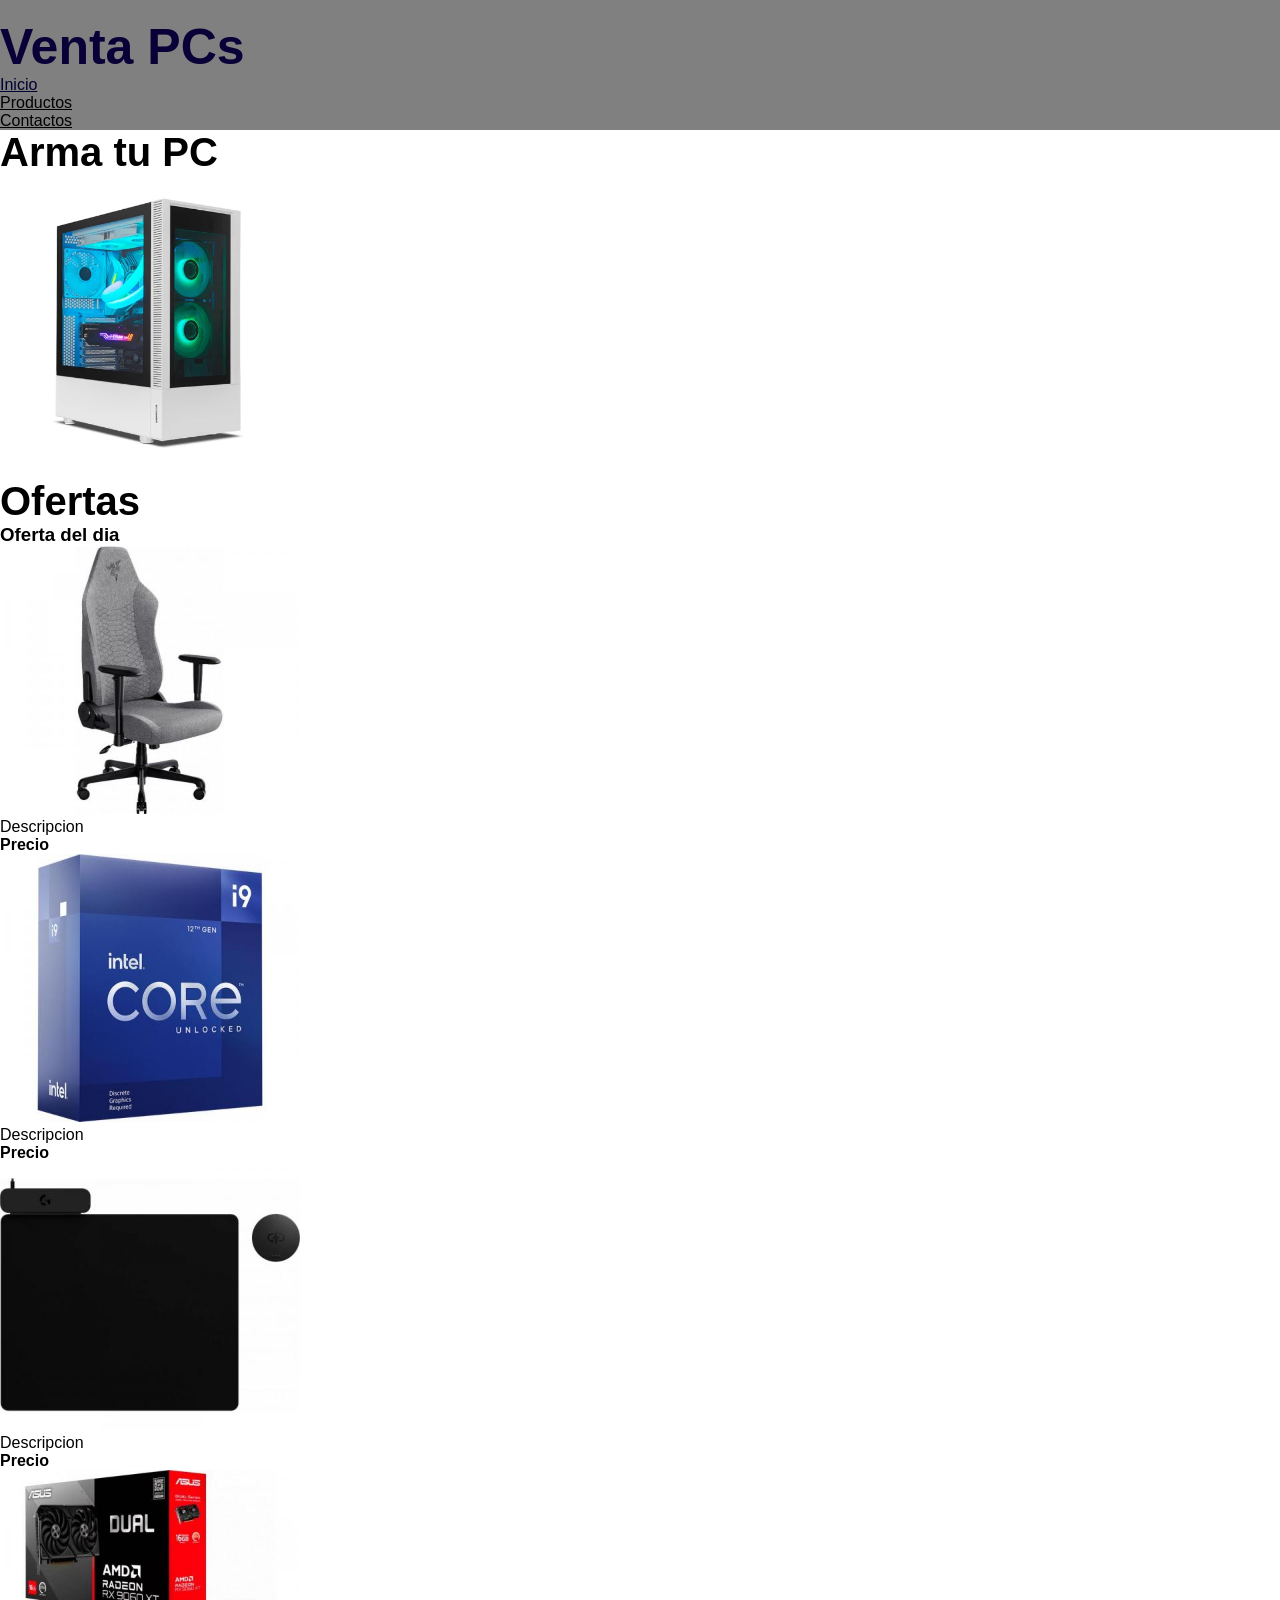
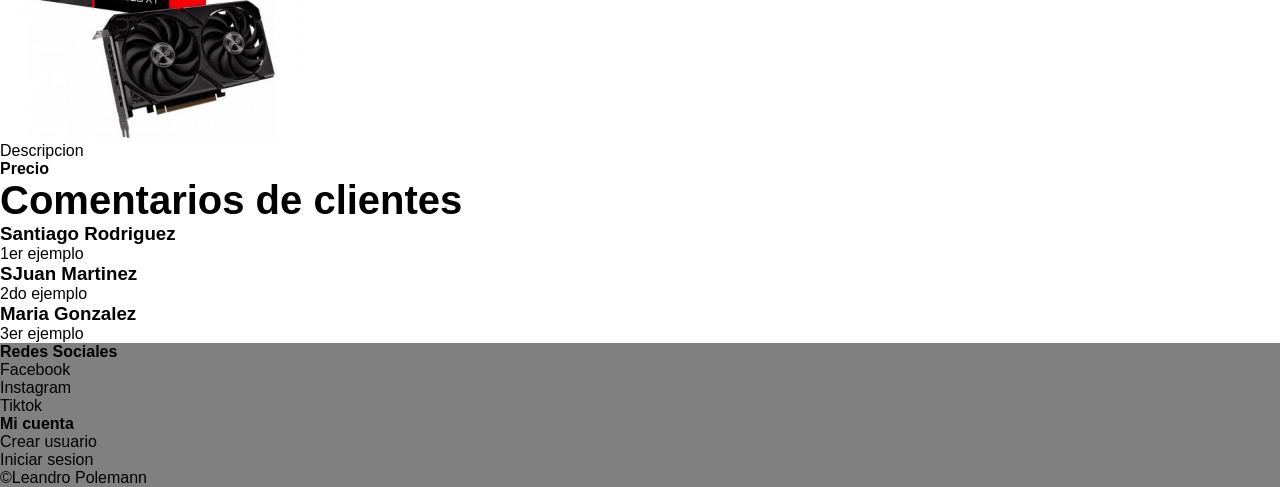
==== index.html @ e1f06cb0 "1er guardado" ====
<!DOCTYPE html>
<html lang="en">

<head>
    <meta charset="UTF-8">
    <meta name="viewport" content="width=device-width, initial-scale=1.0">
    <title> Venta PCs </title>
    <link rel="stylesheet" href="./css/style.css">
</head>

<body>

    <header>
        <img src="img/LOGO.webp" alt="">
        
        <h1>Venta PCs</h1>

        <nav>

            <ul>
                <li><a href="#" class="activo">Inicio</a></li>
                <li><a href="./pages/productos.html">Productos</a></li>
                <li><a href="./pages/contactos.html">Contactos</a></li>
            </ul>

        </nav>
    </header>


    <main>

        <section>
            <h2>Arma tu PC</h2>

            <img src="./img/pc.webp" alt="PC">
        </section>


        <section>
            <h2>Ofertas</h2>

            <div>
                <h3>Oferta del dia</h3>
                <img src="./img/silla.jpg" alt="Silla">
                <p>Descripcion</p>
                <h4>Precio</h4>
            </div>

            <div>
                <div>
                    <img src="./img/i9.jpg" alt="¨Procesador">
                    <p>Descripcion</p>
                    <h4>Precio</h4>
                </div>

                <div>
                    <img src="./img/pad.jpg" alt="Mouse Pad">
                    <p>Descripcion</p>
                    <h4>Precio</h4>
                </div>

                <div>
                    <img src="./img/placa.jpg" alt="Placa de video">
                    <p>Descripcion</p>
                    <h4>Precio</h4>
                </div>

            </div>
        </section>


        <section>
            <h2>Comentarios de clientes</h2>

            <div>
                <h3> Santiago Rodriguez</h3>
                <p>1er ejemplo</p>
            </div>

            <div>
                <h3> SJuan Martinez</h3>
                <p>2do ejemplo</p>
            </div>

            <div>
                <h3> Maria Gonzalez</h3>
                <p>3er ejemplo</p>
            </div>
        </section>

    </main>


    <footer>

        <div>
            <h4>Redes Sociales</h4>

            <ul>
                <li>Facebook</li>
                <li>Instagram</li>
                <li>Tiktok</li>
            </ul>
        </div>

        <div>
            <h4>Mi cuenta</h4>

            <ul>
                <li>Crear usuario</li>
                <li>Iniciar sesion</li>
            </ul>
        </div>

        <p>©Leandro Polemann</p>

    </footer>

</body>

</html>
---- css/style.css ----
*{
    margin: 0;
    padding: 0;
    box-sizing: border-box;
}

body{
    font-family: Arial, Helvetica, sans-serif;
}
img{
    width: 300px;
}

/*--Header--*/

header{
    background-color: grey;
}
nav ul li{
    list-style: none;
}
nav ul li a{
    color: rgb(0, 0, 0);
}
h1{
    color: rgb(9, 0, 56);
    font-size: 50px;
}
.activo{
    color: rgb(0, 0, 48);
}
header img{
    width: 150px;
}

/*--Main--*/

h2{
    font-size: 40px;
}

/*--Footer--*/

footer{
    background-color: grey;
}
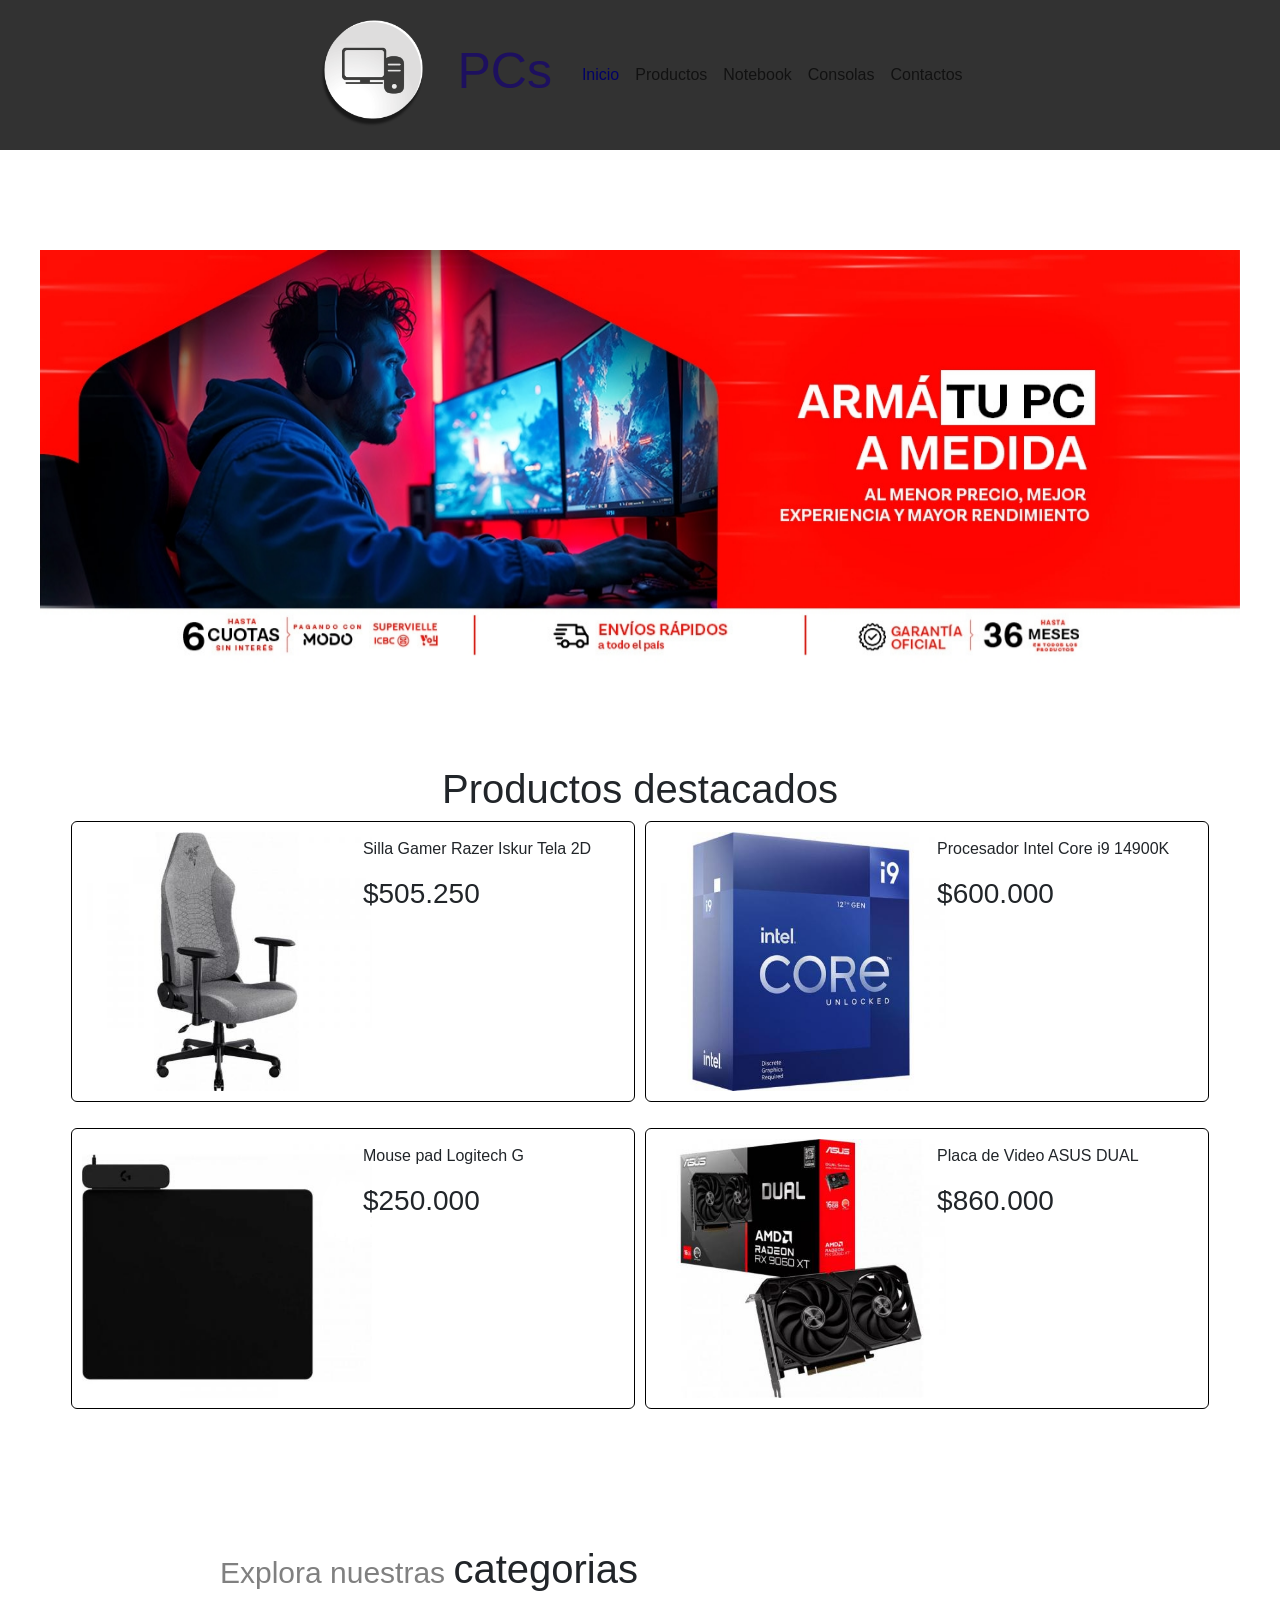
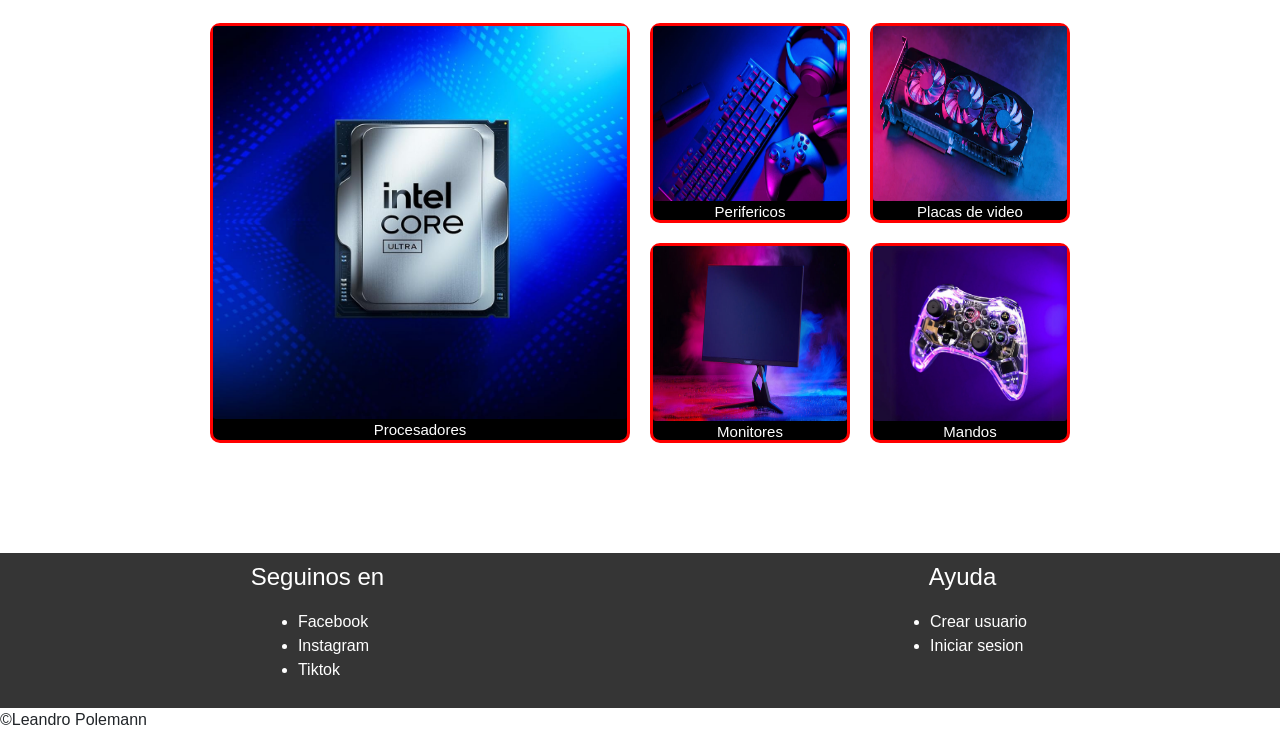
==== commit 3a70d455: "2da version" ====
--- a/index.html
+++ b/index.html
@@ -5,86 +5,144 @@
     <meta charset="UTF-8">
     <meta name="viewport" content="width=device-width, initial-scale=1.0">
     <title> Venta PCs </title>
+    <link href="https://cdn.jsdelivr.net/npm/bootstrap@5.3.8/dist/css/bootstrap.min.css" rel="stylesheet"
+        integrity="sha384-sRIl4kxILFvY47J16cr9ZwB07vP4J8+LH7qKQnuqkuIAvNWLzeN8tE5YBujZqJLB" crossorigin="anonymous">
     <link rel="stylesheet" href="./css/style.css">
 </head>
 
 <body>
 
     <header>
-        <img src="img/LOGO.webp" alt="">
-        
-        <h1>Venta PCs</h1>
+        <img src="img/logo.webp" alt="">
 
-        <nav>
+        <h1>PCs</h1>
 
-            <ul>
-                <li><a href="#" class="activo">Inicio</a></li>
-                <li><a href="./pages/productos.html">Productos</a></li>
-                <li><a href="./pages/contactos.html">Contactos</a></li>
-            </ul>
+        <nav class="navbar navbar-expand-lg">
+            <div class="container-fluid">
 
+                <button class="navbar-toggler" type="button" data-bs-toggle="collapse"
+                    data-bs-target="#navbarNavAltMarkup" aria-controls="navbarNavAltMarkup" aria-expanded="false"
+                    aria-label="Toggle navigation">
+                    <span class="navbar-toggler-icon"></span>
+                </button>
+                <div class="collapse navbar-collapse" id="navbarNavAltMarkup">
+                    <div class="navbar-nav">
+                        <a class="nav-link activo" href="#">Inicio</a>
+                        <a class="nav-link" href="./pages/productos.html">Productos</a>
+                        <a class="nav-link" href="./pages/notebook.html">Notebook</a>
+                        <a class="nav-link" href="./pages/consolas.html">Consolas</a>
+                        <a class="nav-link" href="./pages/contactos.html">Contactos</a>
+                    </div>
+                </div>
+            </div>
         </nav>
     </header>
 
 
     <main>
 
-        <section>
-            <h2>Arma tu PC</h2>
+        <div></div>
 
-            <img src="./img/pc.webp" alt="PC">
-        </section>
-
-
-        <section>
-            <h2>Ofertas</h2>
-
-            <div>
-                <h3>Oferta del dia</h3>
-                <img src="./img/silla.jpg" alt="Silla">
-                <p>Descripcion</p>
-                <h4>Precio</h4>
-            </div>
-
-            <div>
-                <div>
-                    <img src="./img/i9.jpg" alt="¨Procesador">
-                    <p>Descripcion</p>
-                    <h4>Precio</h4>
+        <section class="section1">
+            <div id="carouselExample" class="carousel slide" data-bs-ride="carousel">
+                <div class="carousel-inner row-md-10">
+                    <div class="carousel-item active">
+                        <img src="./img/ej1.jpg" class="d-block w-100" alt="">
+                    </div>
+                    <div class="carousel-item">
+                        <img src="./img/ej2.jpg" class="d-block w-100" alt="">
+                    </div>
+                    <div class="carousel-item">
+                        <img src="./img/ej4.jpg" class="d-block w-100" alt="">
+                    </div>
                 </div>
-
-                <div>
-                    <img src="./img/pad.jpg" alt="Mouse Pad">
-                    <p>Descripcion</p>
-                    <h4>Precio</h4>
-                </div>
-
-                <div>
-                    <img src="./img/placa.jpg" alt="Placa de video">
-                    <p>Descripcion</p>
-                    <h4>Precio</h4>
-                </div>
-
             </div>
         </section>
 
+        <h2>Productos destacados</h2>
+        <section class="section2">
 
-        <section>
-            <h2>Comentarios de clientes</h2>
-
-            <div>
-                <h3> Santiago Rodriguez</h3>
-                <p>1er ejemplo</p>
+            <div class="card mb-3 border-black" style="max-width: 600px;">
+                <div class="row g-0">
+                    <div class="col-md-6">
+                        <img src="./img/silla.jpg" alt="">
+                    </div>
+                    <div class="col-md-6">
+                        <div class="card-body">
+                            <p class="card-text">Silla Gamer Razer Iskur Tela 2D</p>
+                            <h3>$505.250</h3>
+                        </div>
+                    </div>
+                </div>
             </div>
 
-            <div>
-                <h3> SJuan Martinez</h3>
-                <p>2do ejemplo</p>
+            <div class="card mb-3 border-black" style="max-width: 600px;">
+                <div class="row g-0">
+                    <div class="col-md-6">
+                        <img src="./img/i9.jpg" alt="">
+                    </div>
+                    <div class="col-md-6">
+                        <div class="card-body">
+                            <p class="card-text">Procesador Intel Core i9 14900K</p>
+                            <h3 class="card-title">$600.000</h3>
+                        </div>
+                    </div>
+                </div>
             </div>
 
-            <div>
-                <h3> Maria Gonzalez</h3>
-                <p>3er ejemplo</p>
+            <div class="card mb-3 border-black" style="max-width: 600px;">
+                <div class="row g-0">
+                    <div class="col-md-6">
+                        <img src="./img/pad.jpg" alt="">
+                    </div>
+                    <div class="col-md-6">
+                        <div class="card-body">
+                            <p class="card-text">Mouse pad Logitech G</p>
+                            <h3 class="card-title">$250.000</h3>
+                        </div>
+                    </div>
+                </div>
+            </div>
+
+            <div class="card mb-3 border-black" style="max-width: 600px;">
+                <div class="row g-0">
+                    <div class="col-md-6">
+                        <img src="./img/placa.jpg" alt="">
+                    </div>
+                    <div class="col-md-6">
+                        <div class="card-body">
+                            <p class="card-text">Placa de Video ASUS DUAL</p>
+                            <h3 class="card-title">$860.000</h3>
+                        </div>
+                    </div>
+                </div>
+            </div>
+
+        </section>
+
+        <section class="section3">
+            <h2>categorias</h2>
+            <div class="ej">
+                <figure class="ej1 ej2">
+                    <img src="./img/procesadores.jpg" alt="">
+                    <figcaption>Procesadores</figcaption>
+                </figure>
+                <figure class="ej1">
+                    <img src="./img/perifericos.jpg" alt="">
+                    <figcaption>Perifericos</figcaption>
+                </figure>
+                                <figure class="ej1">
+                    <img src="./img/placasdevideo.webp" alt="">
+                    <figcaption>Placas de video</figcaption>
+                </figure>
+                <figure class="ej1">
+                    <img src="./img/monitores.jpg" alt="">
+                    <figcaption>Monitores</figcaption>
+                </figure>
+                <figure class="ej1">
+                    <img src="./img/mandos.png" alt="">
+                    <figcaption>Mandos</figcaption>
+                </figure>
             </div>
         </section>
 
@@ -94,27 +152,33 @@
     <footer>
 
         <div>
-            <h4>Redes Sociales</h4>
+            <div>
+                <h4>Seguinos en</h4>
 
-            <ul>
-                <li>Facebook</li>
-                <li>Instagram</li>
-                <li>Tiktok</li>
-            </ul>
+                <ul>
+                    <li>Facebook</li>
+                    <li>Instagram</li>
+                    <li>Tiktok</li>
+                </ul>
+            </div>
+
+            <div>
+                <h4>Ayuda</h4>
+
+                <ul>
+                    <li>Crear usuario</li>
+                    <li>Iniciar sesion</li>
+                </ul>
+            </div>
         </div>
 
-        <div>
-            <h4>Mi cuenta</h4>
-
-            <ul>
-                <li>Crear usuario</li>
-                <li>Iniciar sesion</li>
-            </ul>
-        </div>
-
-        <p>©Leandro Polemann</p>
+        <p>Leandro Polemann</p>
 
     </footer>
+
+    <script src="https://cdn.jsdelivr.net/npm/bootstrap@5.3.8/dist/js/bootstrap.bundle.min.js"
+        integrity="sha384-FKyoEForCGlyvwx9Hj09JcYn3nv7wiPVlz7YYwJrWVcXK/BmnVDxM+D2scQbITxI"
+        crossorigin="anonymous"></script>
 
 </body>
 
--- a/css/style.css
+++ b/css/style.css
@@ -1,47 +1,259 @@
-
-*{
+* {
     margin: 0;
     padding: 0;
     box-sizing: border-box;
-}
-
-body{
     font-family: Arial, Helvetica, sans-serif;
 }
-img{
+
+img {
+    width: 290px;
+}
+
+h2 {
+    font-size: 40px;
+}
+
+/*--------------------------------------------------------------------Header--------------------------------------------------------------------*/
+
+header {
+    display: flex;
+    background-color: rgb(50, 50, 50);
+    justify-content: center;
+    align-items: center;
+    gap: 10px;
+}
+
+nav ul li {
+    list-style: none;
+}
+
+nav ul li a {
+    color: rgb(0, 0, 0);
+}
+
+h1 {
+    color: rgb(29, 16, 95);
+    font-size: 50px;
+}
+
+.activo {
+    color: rgb(2, 2, 102);
+}
+
+header img {
+    width: 150px;
+}
+
+/*--------------------------------------------------------------------Main--------------------------------------------------------------------*/
+
+main {
+    display: flex;
+    flex-direction: column;
+    align-items: center;
+}
+
+.flex-mio {
+    flex-direction: row;
+    align-items: start;
+}
+
+aside {
+    display: flex;
+    flex-direction: column;
+    margin: 20px;
+}
+
+.productos {
+    display: grid;
+    grid-template-columns: repeat(4, 1fr);
+    padding: 50px;
+    gap: 10px;
+    width: 1500px;
+}
+
+section h2 {
+    margin: 20px;
+}
+
+.productos div {
+    display: flex;
+    flex-direction: column;
+    justify-content: center;
+    align-items: center;
     width: 300px;
-}
-
-/*--Header--*/
-
-header{
-    background-color: grey;
-}
-nav ul li{
-    list-style: none;
-}
-nav ul li a{
-    color: rgb(0, 0, 0);
-}
-h1{
-    color: rgb(9, 0, 56);
-    font-size: 50px;
-}
-.activo{
-    color: rgb(0, 0, 48);
-}
-header img{
-    width: 150px;
-}
-
-/*--Main--*/
-
-h2{
-    font-size: 40px;
-}
-
-/*--Footer--*/
-
-footer{
-    background-color: grey;
+    padding: 5px;
+    border: 2px solid black;
+    border-radius: 10px;
+}
+
+.productos div p {
+    height: 30px;
+}
+
+.productos div button {
+    border: 3px solid rgb(255, 255, 255);
+    border-radius: 7px;
+    background-color: orangered;
+    width: 90px;
+    height: 40px;
+    font-family: system-ui, -apple-system, BlinkMacSystemFont, 'Segoe UI', Roboto, Oxygen, Ubuntu, Cantarell, 'Open Sans', 'Helvetica Neue', sans-serif;
+    font-size: 20px;
+    color: white;
+}
+
+.productos div button:active {
+    background-color: rgb(65, 28, 15);
+    color: rgb(107, 107, 107)
+}
+
+.productos div img {
+    height: 250px;
+}
+
+.carousel-indicators {
+    background-color: rgb(255, 0, 0);
+    width: 1200px;
+}
+
+.carousel {
+    width: 1200px;
+}
+
+.section1,
+.section3 {
+    margin: 100px;
+}
+
+.section3 h2::before {
+    content: 'Explora nuestras ';
+    font-size: 30px;
+    color: gray;
+}
+
+.section2 {
+    display: grid;
+    grid-template-columns: 1fr 1fr;
+    gap: 10px;
+}
+
+.section2 div div {
+    padding: 5px;
+}
+
+.ej {
+    display: grid;
+    grid-template-rows: 1fr 1fr;
+    grid-template-columns: repeat(4, 1fr);
+
+}
+
+.ej1 {
+    width: 200px;
+    height: 200px;
+    border: 3px solid red;
+    margin: 10px;
+    border-radius: 10px;
+    background-color: black;
+}
+
+.ej1 img {
+    height: 90%;
+    width: 100%;
+    border-radius: 3px;
+}
+
+.ej1 figcaption {
+    color: rgb(255, 255, 255);
+    width: 100%;
+    height: 10%;
+    text-align: center;
+    font-size: 15px;
+}
+
+.ej2 {
+    grid-row: span 2;
+    grid-column: span 2;
+    width: 420px;
+    height: 420px;
+}
+
+.ej2 img {
+    height: 95%;
+}
+
+.ej2 figcaption {
+    height: 5%;
+}
+
+.datos {
+    margin: 100px;
+}
+
+.datos form {
+    display: grid;
+    margin: 50px;
+    gap: 20px;
+}
+
+/*--------------------------------------------------------------------Footer--------------------------------------------------------------------*/
+
+footer div {
+    color: white;
+    background-color: rgb(53, 53, 53);
+}
+
+footer p::before {
+    content: '©';
+}
+
+footer p {
+    height: 20px;
+}
+
+footer div {
+    display: grid;
+    grid-template-columns: 1fr 1fr;
+    gap: 10px;
+}
+
+footer div div {
+    display: flex;
+    flex-direction: column;
+    align-items: center;
+    margin: 10px;
+}
+
+footer {
+    margin: 0;
+}
+
+/*--------------------------------------------------------------------Mediaquerie--------------------------------------------------------------------*/
+
+@media (max-width: 520px) {
+    header {
+        flex-direction: column;
+    }
+
+    .flex-mio {
+        flex-direction: column;
+    }
+
+    .productos {
+        grid-template-columns: 1fr;
+    }
+
+    .carousel {
+        width: 450px;
+    }
+
+    .section2 div div div img {
+        width: 180px;
+    }
+
+    .ej {
+        grid-template-rows: repeat(4, 1fr);
+        grid-template-columns: 1fr 1fr;
+
+    }
+
 }
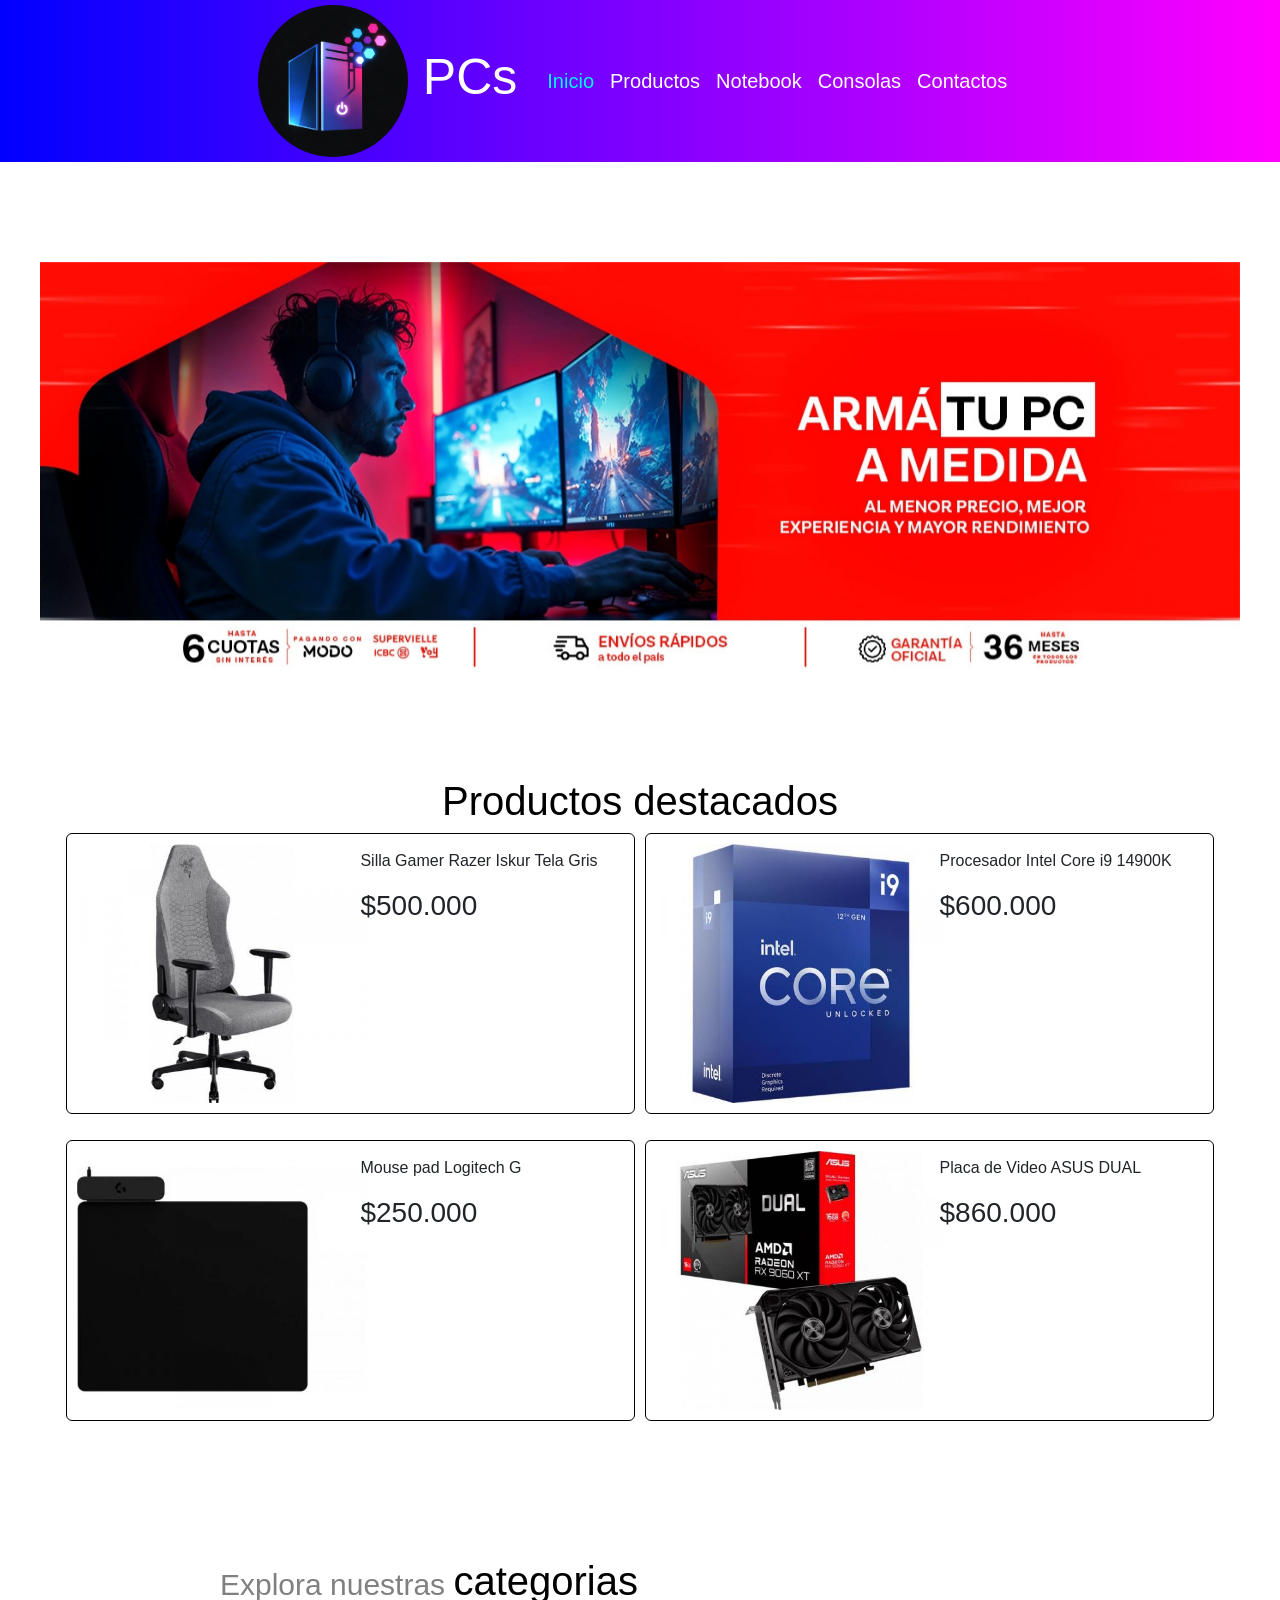
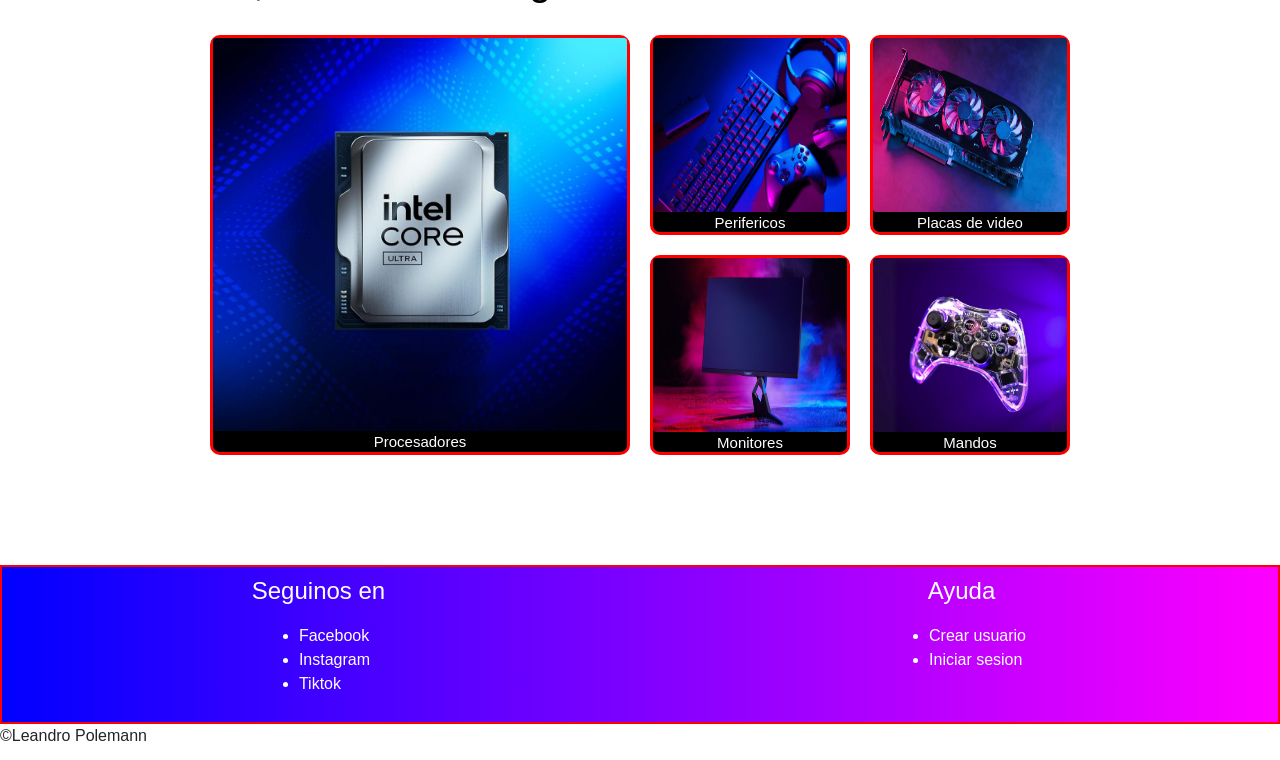
==== commit 08cbb285: "3ra version" ====
--- a/index.html
+++ b/index.html
@@ -13,7 +13,7 @@
 <body>
 
     <header>
-        <img src="img/logo.webp" alt="">
+        <img src="img/logo.png" alt="">
 
         <h1>PCs</h1>
 
@@ -69,8 +69,8 @@
                     </div>
                     <div class="col-md-6">
                         <div class="card-body">
-                            <p class="card-text">Silla Gamer Razer Iskur Tela 2D</p>
-                            <h3>$505.250</h3>
+                            <p class="card-text">Silla Gamer Razer Iskur Tela Gris</p>
+                            <h3>$500.000</h3>
                         </div>
                     </div>
                 </div>
--- a/css/style.css
+++ b/css/style.css
@@ -1,259 +1,269 @@
+@charset "UTF-8";
 * {
-    margin: 0;
-    padding: 0;
-    box-sizing: border-box;
-    font-family: Arial, Helvetica, sans-serif;
+  margin: 0;
+  padding: 0;
+  box-sizing: border-box;
+  font-family: Arial, Helvetica, sans-serif;
 }
 
 img {
-    width: 290px;
+  width: 290px;
+}
+
+h1 {
+  color: rgb(255, 255, 255);
+  font-size: 50px;
 }
 
 h2 {
-    font-size: 40px;
-}
-
-/*--------------------------------------------------------------------Header--------------------------------------------------------------------*/
+  color: rgb(0, 0, 0);
+  font-size: 40px;
+}
 
 header {
-    display: flex;
-    background-color: rgb(50, 50, 50);
-    justify-content: center;
-    align-items: center;
-    gap: 10px;
-}
-
-nav ul li {
-    list-style: none;
-}
-
-nav ul li a {
-    color: rgb(0, 0, 0);
-}
-
-h1 {
-    color: rgb(29, 16, 95);
-    font-size: 50px;
+  display: flex;
+  align-items: center;
+  justify-content: center;
+  gap: 10px;
+  background: linear-gradient(90deg, rgb(0, 0, 255) 0%, rgb(255, 0, 255) 50%, rgb(0, 0, 255) 100%);
+  transition: 0.5s;
+  background-size: 200% auto;
+  outline: none;
+  border: none;
+}
+header img {
+  width: 150px;
+  border-radius: 100%;
+  margin: 5px;
+}
+
+header:hover {
+  background-position: right center;
+  color: #fff;
+  text-decoration: none;
+}
+
+.nav-link {
+  color: white;
+  font-size: 20px;
 }
 
 .activo {
-    color: rgb(2, 2, 102);
-}
-
-header img {
-    width: 150px;
-}
-
-/*--------------------------------------------------------------------Main--------------------------------------------------------------------*/
+  color: rgb(0, 247, 255);
+}
 
 main {
-    display: flex;
-    flex-direction: column;
-    align-items: center;
+  display: flex;
+  display: flex;
+  flex-direction: column;
+  align-items: center;
+  background-color: rgb(255, 255, 255);
 }
 
 .flex-mio {
-    flex-direction: row;
-    align-items: start;
-}
-
-aside {
-    display: flex;
-    flex-direction: column;
-    margin: 20px;
-}
-
-.productos {
-    display: grid;
-    grid-template-columns: repeat(4, 1fr);
-    padding: 50px;
-    gap: 10px;
-    width: 1500px;
-}
-
-section h2 {
-    margin: 20px;
-}
-
-.productos div {
-    display: flex;
-    flex-direction: column;
-    justify-content: center;
-    align-items: center;
-    width: 300px;
-    padding: 5px;
-    border: 2px solid black;
-    border-radius: 10px;
-}
-
-.productos div p {
-    height: 30px;
-}
-
-.productos div button {
-    border: 3px solid rgb(255, 255, 255);
-    border-radius: 7px;
-    background-color: orangered;
-    width: 90px;
-    height: 40px;
-    font-family: system-ui, -apple-system, BlinkMacSystemFont, 'Segoe UI', Roboto, Oxygen, Ubuntu, Cantarell, 'Open Sans', 'Helvetica Neue', sans-serif;
-    font-size: 20px;
-    color: white;
-}
-
-.productos div button:active {
-    background-color: rgb(65, 28, 15);
-    color: rgb(107, 107, 107)
-}
-
-.productos div img {
-    height: 250px;
+  display: flex;
+  flex-direction: row;
+  align-items: start;
+  background-color: rgb(255, 255, 255);
 }
 
 .carousel-indicators {
-    background-color: rgb(255, 0, 0);
-    width: 1200px;
+  background-color: rgb(255, 0, 0);
+  width: 1200px;
 }
 
 .carousel {
-    width: 1200px;
+  width: 1200px;
 }
 
 .section1,
 .section3 {
-    margin: 100px;
+  margin: 100px;
 }
 
 .section3 h2::before {
-    content: 'Explora nuestras ';
-    font-size: 30px;
-    color: gray;
+  content: "Explora nuestras ";
+  font-size: 30px;
+  color: gray;
 }
 
 .section2 {
-    display: grid;
+  display: grid;
+  grid-template-columns: 1fr 1fr;
+  gap: 10px;
+}
+
+.section2 div div {
+  padding: 5px;
+}
+
+.ej {
+  display: grid;
+  grid-template-rows: 1fr 1fr;
+  grid-template-columns: repeat(4, 1fr);
+}
+
+.ej1 {
+  width: 200px;
+  height: 200px;
+  border: 3px solid red;
+  margin: 10px;
+  border-radius: 10px;
+  background-color: black;
+}
+
+.ej1 img {
+  height: 90%;
+  width: 100%;
+  border-radius: 3px;
+}
+
+.ej1 figcaption {
+  color: rgb(255, 255, 255);
+  width: 100%;
+  height: 10%;
+  text-align: center;
+  font-size: 15px;
+}
+
+.ej2 {
+  grid-row: span 2;
+  grid-column: span 2;
+  width: 420px;
+  height: 420px;
+}
+.ej2 img {
+  height: 95%;
+}
+.ej2 figcaption {
+  height: 5%;
+}
+
+aside {
+  display: flex;
+  flex-direction: column;
+  margin: 20px;
+  width: 200px;
+}
+
+.productos {
+  display: grid;
+  grid-template-columns: repeat(4, 1fr);
+  padding: 50px;
+  gap: 10px;
+}
+
+section h2 {
+  margin: 20px;
+}
+
+.productos div {
+  display: flex;
+  flex-direction: column;
+  justify-content: center;
+  align-items: center;
+  width: 300px;
+  padding: 5px;
+  border: 2px solid black;
+  border-radius: 10px;
+}
+.productos div p {
+  height: 30px;
+}
+.productos div button {
+  border: 3px solid rgb(255, 255, 255);
+  border-radius: 7px;
+  background-color: orangered;
+  width: 90px;
+  height: 40px;
+  font-family: system-ui, -apple-system, BlinkMacSystemFont, "Segoe UI", Roboto, Oxygen, Ubuntu, Cantarell, "Open Sans", "Helvetica Neue", sans-serif;
+  font-size: 20px;
+  color: white;
+  transition: transform 0.4s, background-color 0.4;
+}
+.productos div button:hover {
+  transform: translateY(-5px);
+  background-color: rgb(141, 39, 2);
+}
+.productos div button:active {
+  background-color: rgb(65, 28, 15);
+  color: rgb(107, 107, 107);
+}
+.productos div img {
+  height: 250px;
+}
+
+.datos {
+  margin: 100px;
+}
+.datos form {
+  display: grid;
+  margin: 50px;
+  gap: 20px;
+}
+
+footer {
+  background: linear-gradient(90deg, rgb(0, 0, 255) 0%, rgb(255, 0, 255) 50%, rgb(0, 0, 255) 100%);
+  transition: 0.5s;
+  background-size: 200% auto;
+  outline: none;
+  border: none;
+}
+footer p::before {
+  content: "©";
+}
+footer p {
+  height: 20px;
+  background-color: white;
+}
+footer div {
+  display: grid;
+  grid-template-columns: 1fr 1fr;
+  gap: 10px;
+  color: white;
+  border: 2px solid red;
+}
+footer div div {
+  display: flex;
+  flex-direction: column;
+  align-items: center;
+  margin: 10px;
+  border: none;
+}
+
+footer:hover {
+  background-position: right center;
+  text-decoration: none;
+}
+
+@media (max-width: 1550px) {
+  .productos {
+    grid-template-columns: repeat(3, 1fr);
+  }
+}
+@media (max-width: 520px) {
+  header {
+    flex-direction: column;
+  }
+  .flex-mio {
+    flex-direction: column;
+  }
+  .productos {
+    grid-template-columns: 1fr;
+  }
+  .carousel {
+    width: 450px;
+  }
+  .section2 div div div img {
+    width: 180px;
+  }
+  .ej {
+    grid-template-rows: repeat(4, 1fr);
     grid-template-columns: 1fr 1fr;
-    gap: 10px;
-}
-
-.section2 div div {
-    padding: 5px;
-}
-
-.ej {
-    display: grid;
-    grid-template-rows: 1fr 1fr;
-    grid-template-columns: repeat(4, 1fr);
-
-}
-
-.ej1 {
-    width: 200px;
-    height: 200px;
-    border: 3px solid red;
-    margin: 10px;
-    border-radius: 10px;
-    background-color: black;
-}
-
-.ej1 img {
-    height: 90%;
-    width: 100%;
-    border-radius: 3px;
-}
-
-.ej1 figcaption {
-    color: rgb(255, 255, 255);
-    width: 100%;
-    height: 10%;
-    text-align: center;
-    font-size: 15px;
-}
-
-.ej2 {
-    grid-row: span 2;
-    grid-column: span 2;
-    width: 420px;
-    height: 420px;
-}
-
-.ej2 img {
-    height: 95%;
-}
-
-.ej2 figcaption {
-    height: 5%;
-}
-
-.datos {
-    margin: 100px;
-}
-
-.datos form {
-    display: grid;
-    margin: 50px;
-    gap: 20px;
-}
-
-/*--------------------------------------------------------------------Footer--------------------------------------------------------------------*/
-
-footer div {
-    color: white;
-    background-color: rgb(53, 53, 53);
-}
-
-footer p::before {
-    content: '©';
-}
-
-footer p {
-    height: 20px;
-}
-
-footer div {
-    display: grid;
-    grid-template-columns: 1fr 1fr;
-    gap: 10px;
-}
-
-footer div div {
-    display: flex;
-    flex-direction: column;
-    align-items: center;
-    margin: 10px;
-}
-
-footer {
-    margin: 0;
-}
-
-/*--------------------------------------------------------------------Mediaquerie--------------------------------------------------------------------*/
-
-@media (max-width: 520px) {
-    header {
-        flex-direction: column;
-    }
-
-    .flex-mio {
-        flex-direction: column;
-    }
-
-    .productos {
-        grid-template-columns: 1fr;
-    }
-
-    .carousel {
-        width: 450px;
-    }
-
-    .section2 div div div img {
-        width: 180px;
-    }
-
-    .ej {
-        grid-template-rows: repeat(4, 1fr);
-        grid-template-columns: 1fr 1fr;
-
-    }
-
-}+  }
+  aside {
+    width: 90%;
+  }
+}
+
+/*# sourceMappingURL=style.css.map */
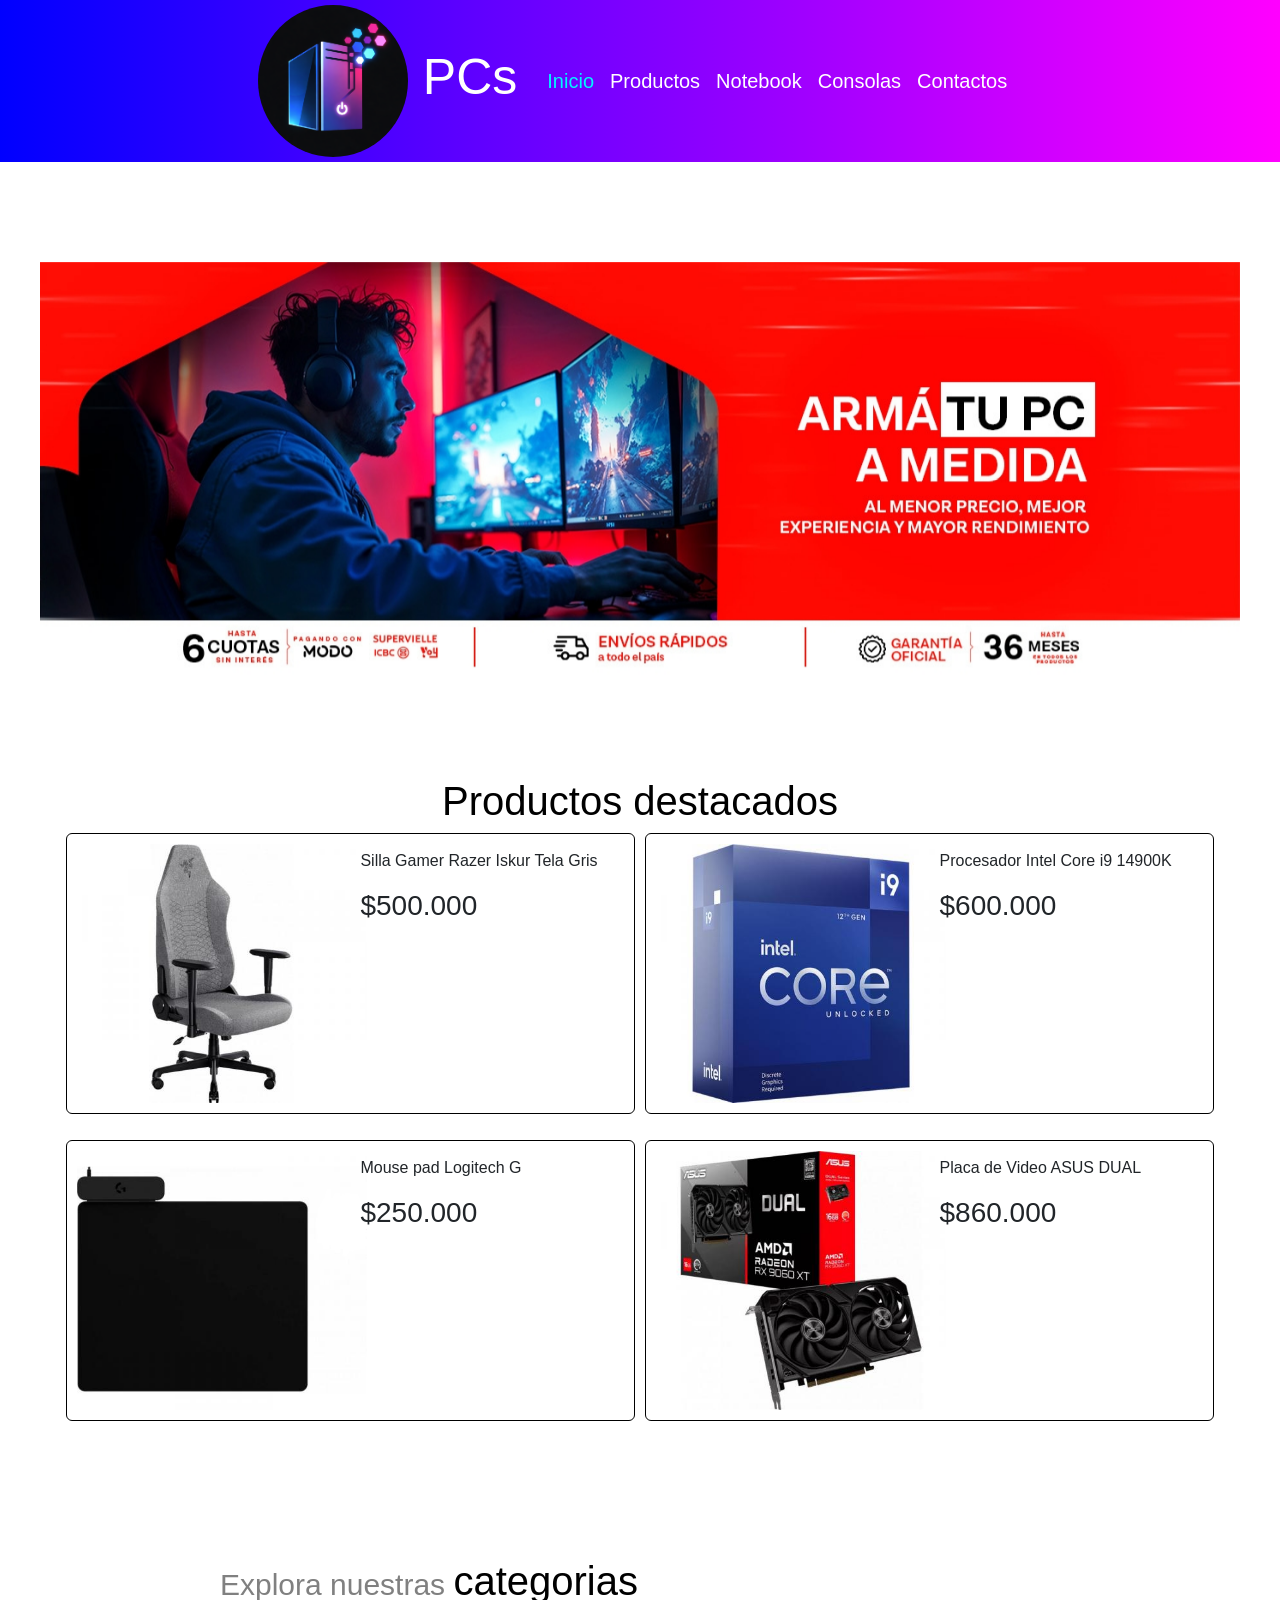
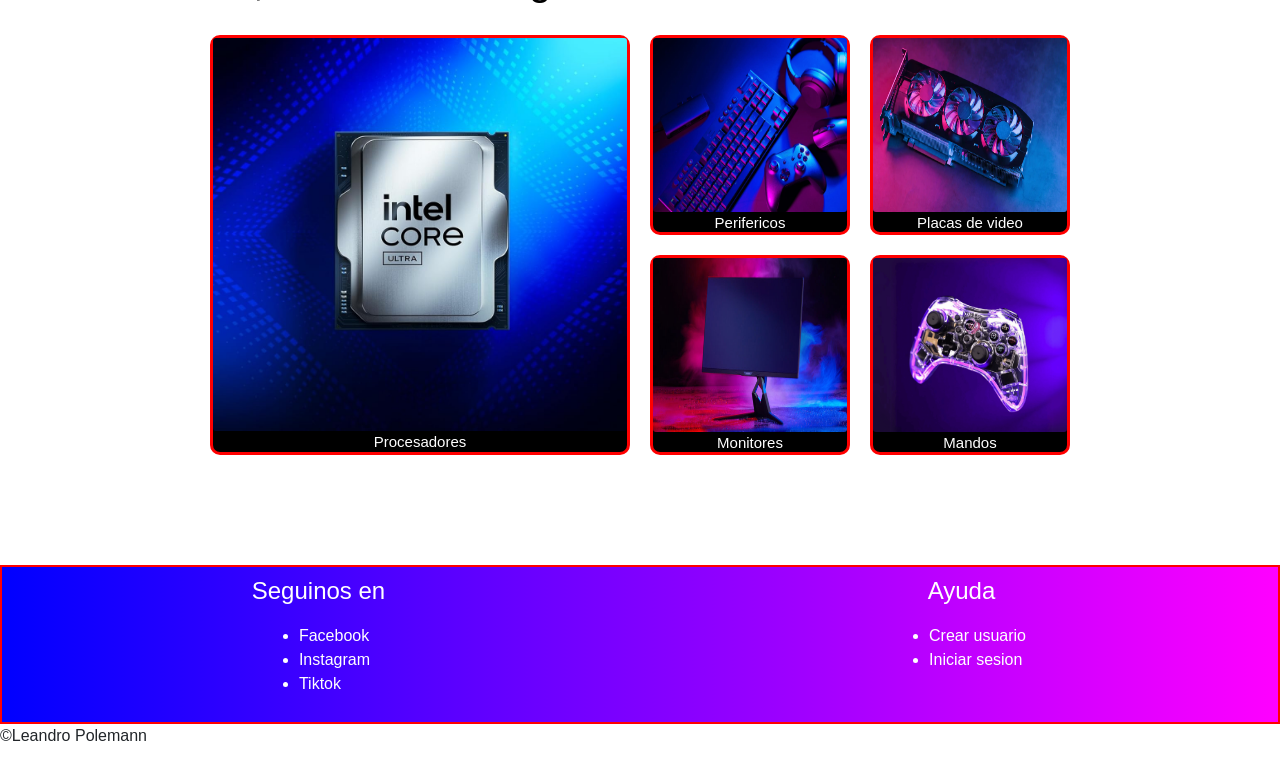
==== commit 291d888e: "4ta version" ====
--- a/index.html
+++ b/index.html
@@ -4,7 +4,12 @@
 <head>
     <meta charset="UTF-8">
     <meta name="viewport" content="width=device-width, initial-scale=1.0">
-    <title> Venta PCs </title>
+
+    <meta name="description" content="Conoce nuestras ofertas y productos destacados">
+    <meta name="author" content="Leandro Polemann">
+    <meta name="robots" content="noindex, nofollow">
+
+    <title> Venta PCs ~ Menu Principal </title>
     <link href="https://cdn.jsdelivr.net/npm/bootstrap@5.3.8/dist/css/bootstrap.min.css" rel="stylesheet"
         integrity="sha384-sRIl4kxILFvY47J16cr9ZwB07vP4J8+LH7qKQnuqkuIAvNWLzeN8tE5YBujZqJLB" crossorigin="anonymous">
     <link rel="stylesheet" href="./css/style.css">
@@ -13,7 +18,7 @@
 <body>
 
     <header>
-        <img src="img/logo.png" alt="">
+        <img src="img/logo.png" alt="Logo">
 
         <h1>PCs</h1>
 
@@ -47,13 +52,13 @@
             <div id="carouselExample" class="carousel slide" data-bs-ride="carousel">
                 <div class="carousel-inner row-md-10">
                     <div class="carousel-item active">
-                        <img src="./img/ej1.jpg" class="d-block w-100" alt="">
+                        <img src="./img/ej1.jpg" class="d-block w-100" alt="Carusel1">
                     </div>
                     <div class="carousel-item">
-                        <img src="./img/ej2.jpg" class="d-block w-100" alt="">
+                        <img src="./img/ej2.jpg" class="d-block w-100" alt="Carrusel2">
                     </div>
                     <div class="carousel-item">
-                        <img src="./img/ej4.jpg" class="d-block w-100" alt="">
+                        <img src="./img/ej4.jpg" class="d-block w-100" alt="Carrusel3">
                     </div>
                 </div>
             </div>
@@ -65,7 +70,7 @@
             <div class="card mb-3 border-black" style="max-width: 600px;">
                 <div class="row g-0">
                     <div class="col-md-6">
-                        <img src="./img/silla.jpg" alt="">
+                        <img src="./img/silla.jpg" alt="Silla">
                     </div>
                     <div class="col-md-6">
                         <div class="card-body">
@@ -79,7 +84,7 @@
             <div class="card mb-3 border-black" style="max-width: 600px;">
                 <div class="row g-0">
                     <div class="col-md-6">
-                        <img src="./img/i9.jpg" alt="">
+                        <img src="./img/i9.jpg" alt="Procesador Intel Core i9">
                     </div>
                     <div class="col-md-6">
                         <div class="card-body">
@@ -93,7 +98,7 @@
             <div class="card mb-3 border-black" style="max-width: 600px;">
                 <div class="row g-0">
                     <div class="col-md-6">
-                        <img src="./img/pad.jpg" alt="">
+                        <img src="./img/pad.jpg" alt="Mouse Pad">
                     </div>
                     <div class="col-md-6">
                         <div class="card-body">
@@ -107,7 +112,7 @@
             <div class="card mb-3 border-black" style="max-width: 600px;">
                 <div class="row g-0">
                     <div class="col-md-6">
-                        <img src="./img/placa.jpg" alt="">
+                        <img src="./img/placa.jpg" alt="Placa de Video">
                     </div>
                     <div class="col-md-6">
                         <div class="card-body">
@@ -124,23 +129,23 @@
             <h2>categorias</h2>
             <div class="ej">
                 <figure class="ej1 ej2">
-                    <img src="./img/procesadores.jpg" alt="">
+                    <img src="./img/procesadores.jpg" alt="Procesadores">
                     <figcaption>Procesadores</figcaption>
                 </figure>
                 <figure class="ej1">
-                    <img src="./img/perifericos.jpg" alt="">
+                    <img src="./img/perifericos.jpg" alt="Perifericos">
                     <figcaption>Perifericos</figcaption>
                 </figure>
-                                <figure class="ej1">
-                    <img src="./img/placasdevideo.webp" alt="">
+                <figure class="ej1">
+                    <img src="./img/placasdevideo.webp" alt="Placas de Video">
                     <figcaption>Placas de video</figcaption>
                 </figure>
                 <figure class="ej1">
-                    <img src="./img/monitores.jpg" alt="">
+                    <img src="./img/monitores.jpg" alt="Monitores">
                     <figcaption>Monitores</figcaption>
                 </figure>
                 <figure class="ej1">
-                    <img src="./img/mandos.png" alt="">
+                    <img src="./img/mandos.png" alt="Mandos">
                     <figcaption>Mandos</figcaption>
                 </figure>
             </div>
--- a/css/style.css
+++ b/css/style.css
@@ -1,4 +1,5 @@
 @charset "UTF-8";
+
 * {
   margin: 0;
   padding: 0;
@@ -31,6 +32,7 @@
   outline: none;
   border: none;
 }
+
 header img {
   width: 150px;
   border-radius: 100%;
@@ -53,7 +55,6 @@
 }
 
 main {
-  display: flex;
   display: flex;
   flex-direction: column;
   align-items: center;
@@ -132,9 +133,11 @@
   width: 420px;
   height: 420px;
 }
+
 .ej2 img {
   height: 95%;
 }
+
 .ej2 figcaption {
   height: 5%;
 }
@@ -146,15 +149,31 @@
   width: 200px;
 }
 
+aside form fieldset {
+  display: grid;
+  grid-template-columns: 17px 100px;
+  grid-template-rows: 1fr 1fr;
+}
+
+aside form fieldset input {
+  width: 15px;
+  height: 15px;
+}
+
+aside form input {
+  border: 3px solid rgb(255, 255, 255);
+  border-radius: 7px;
+  background-color: orangered;
+  color: white;
+  width: 100px;
+  height: 40px;
+}
+
 .productos {
   display: grid;
   grid-template-columns: repeat(4, 1fr);
   padding: 50px;
   gap: 10px;
-}
-
-section h2 {
-  margin: 20px;
 }
 
 .productos div {
@@ -167,9 +186,11 @@
   border: 2px solid black;
   border-radius: 10px;
 }
+
 .productos div p {
   height: 30px;
 }
+
 .productos div button {
   border: 3px solid rgb(255, 255, 255);
   border-radius: 7px;
@@ -181,25 +202,63 @@
   color: white;
   transition: transform 0.4s, background-color 0.4;
 }
+
 .productos div button:hover {
   transform: translateY(-5px);
   background-color: rgb(141, 39, 2);
 }
+
 .productos div button:active {
   background-color: rgb(65, 28, 15);
   color: rgb(107, 107, 107);
 }
+
 .productos div img {
   height: 250px;
 }
 
+section h2 {
+  margin: 20px;
+}
+
 .datos {
   margin: 100px;
 }
+
 .datos form {
-  display: grid;
   margin: 50px;
   gap: 20px;
+}
+
+.datos form fieldset {
+  display: grid;
+  grid-template-columns: repeat(2, 1fr);
+  grid-template-rows: repeat(6, 1fr);
+  gap: 20px;
+}
+
+.datos form fieldset legend {
+  grid-column: span 2;
+  display: block;
+  text-align: center;
+}
+
+.datos form fieldset label {
+  display: block;
+  text-align: center;
+}
+
+.datos form fieldset input {
+  border: 3px solid rgb(0, 0, 0);
+  border-radius: 7px;
+}
+
+.datos form fieldset .enviar {
+  grid-column: span 2;
+  border: 3px solid rgb(255, 255, 255);
+  border-radius: 7px;
+  background-color: orangered;
+  color: white;
 }
 
 footer {
@@ -209,13 +268,16 @@
   outline: none;
   border: none;
 }
+
 footer p::before {
   content: "©";
 }
+
 footer p {
   height: 20px;
   background-color: white;
 }
+
 footer div {
   display: grid;
   grid-template-columns: 1fr 1fr;
@@ -223,6 +285,7 @@
   color: white;
   border: 2px solid red;
 }
+
 footer div div {
   display: flex;
   flex-direction: column;
@@ -241,29 +304,47 @@
     grid-template-columns: repeat(3, 1fr);
   }
 }
+
 @media (max-width: 520px) {
   header {
     flex-direction: column;
   }
+
   .flex-mio {
     flex-direction: column;
   }
+
+  .flex-mio section {
+    width: 100%;
+  }
+
   .productos {
     grid-template-columns: 1fr;
-  }
+    justify-items: center;
+  }
+
   .carousel {
     width: 450px;
   }
+
   .section2 div div div img {
     width: 180px;
   }
+
   .ej {
     grid-template-rows: repeat(4, 1fr);
     grid-template-columns: 1fr 1fr;
   }
+
   aside {
     width: 90%;
   }
-}
-
-/*# sourceMappingURL=style.css.map */
+
+  aside form fieldset {
+    display: grid;
+    grid-template-columns: repeat(2, 17px 100px);
+    grid-template-rows: 1fr 1fr 1fr;
+  }
+}
+
+/*# sourceMappingURL=style.css.map */
